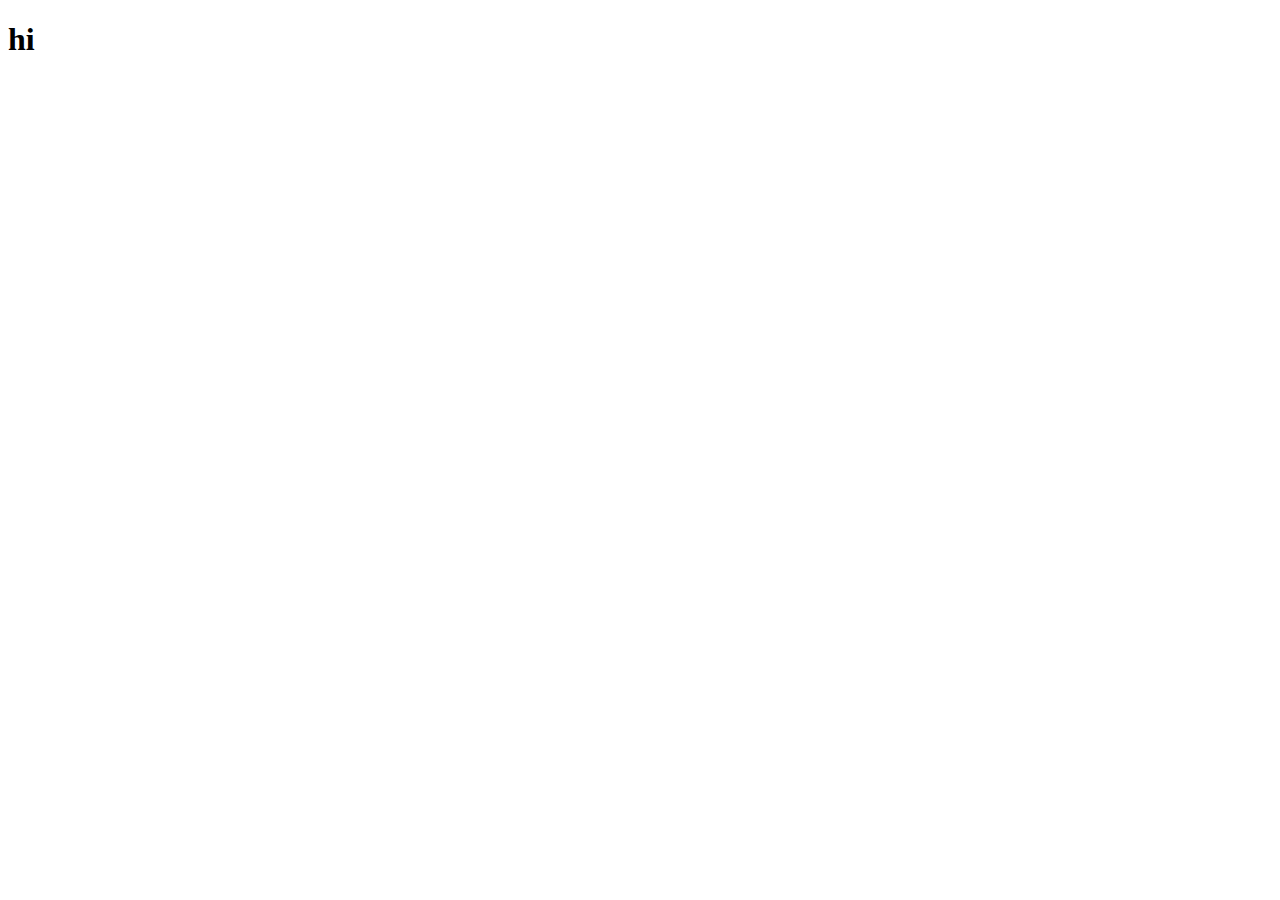
==== index.html @ 6fc406bb "Create index.html" ====
<!DOCTYPE html>
<html lang="en">
<head>
    <meta charset="UTF-8">
    <meta name="viewport" content="width=device-width, initial-scale=1.0">
    <title>Document</title>
</head>
<body>
    <h1>hi</h1>
</body>
</html>
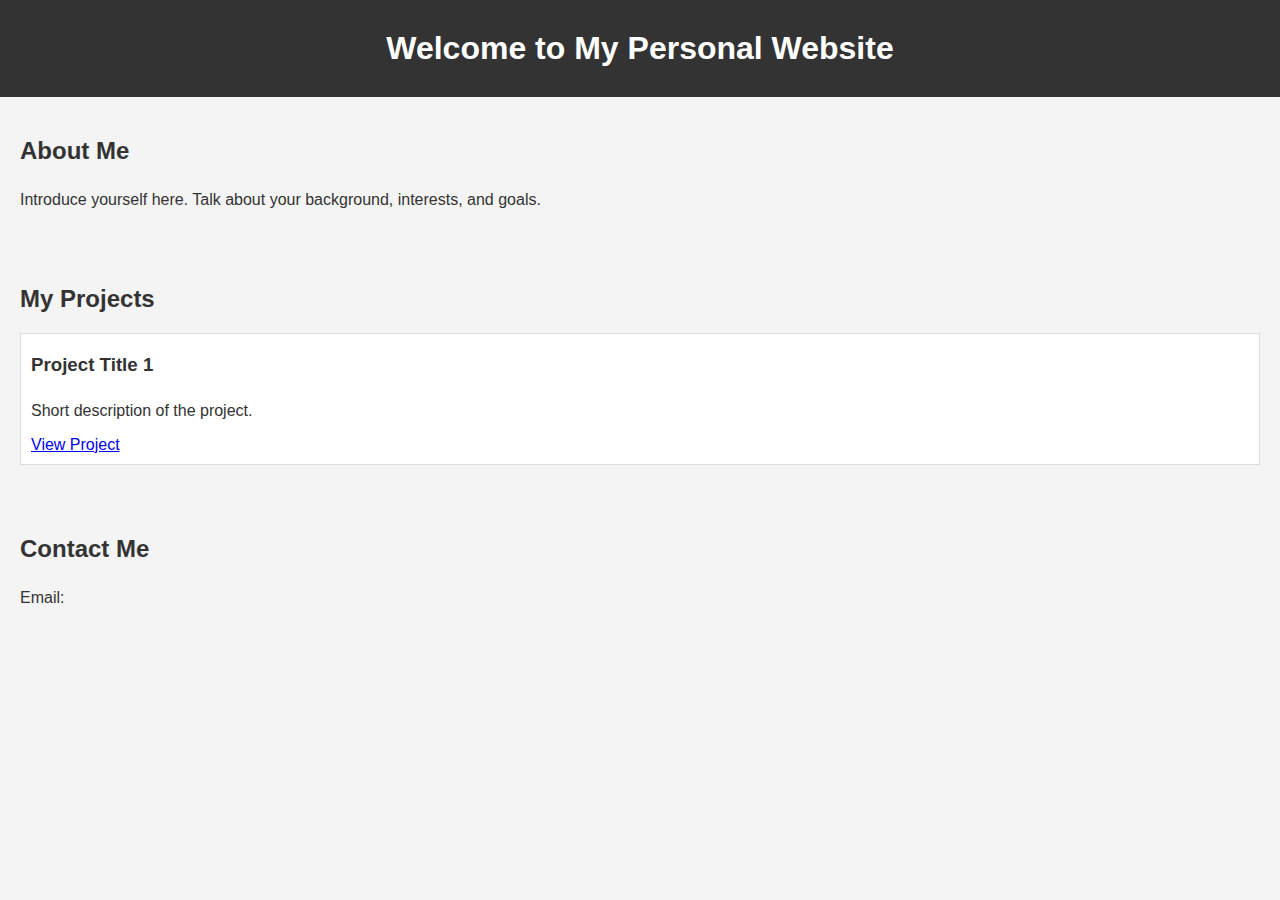
==== commit 75b67091: "testing template" ====
--- a/index.html
+++ b/index.html
@@ -3,9 +3,26 @@
 <head>
     <meta charset="UTF-8">
     <meta name="viewport" content="width=device-width, initial-scale=1.0">
-    <title>Document</title>
+    <title>My Personal Website</title>
+    <link rel="stylesheet" href="styles.css">
 </head>
 <body>
-    <h1>hi</h1>
-</body>
-</html>+    <header>
+        <h1>Welcome to My Personal Website</h1>
+    </header>
+    <section id="bio">
+        <h2>About Me</h2>
+        <p>Introduce yourself here. Talk about your background, interests, and goals.</p>
+    </section>
+    <section id="projects">
+        <h2>My Projects</h2>
+        <div class="project">
+            <h3>Project Title 1</h3>
+            <p>Short description of the project.</p>
+            <a href="link-to-project" target="_blank">View Project</a>
+        </div>
+        <!-- Add more projects as needed -->
+    </section>
+    <section id="contact">
+        <h2>Contact Me</h2>
+        <p>Email: <a href="mailto:
--- a/styles.css
+++ b/styles.css
@@ -0,0 +1,41 @@
+body {
+    font-family: Arial, sans-serif;
+    margin: 0;
+    padding: 0;
+    background-color: #f4f4f4;
+    color: #333;
+}
+
+header {
+    background-color: #333;
+    color: #fff;
+    padding: 20px 0;
+    text-align: center;
+}
+
+section {
+    padding: 20px;
+    margin: 10px 0;
+}
+
+h1, h2, h3 {
+    margin: 0;
+    padding: 10px 0;
+}
+
+.project {
+    background-color: #fff;
+    padding: 10px;
+    margin: 10px 0;
+    border: 1px solid #ddd;
+}
+
+footer {
+    background-color: #333;
+    color: #fff;
+    text-align: center;
+    padding: 10px 0;
+    position: fixed;
+    bottom: 0;
+    width: 100%;
+}
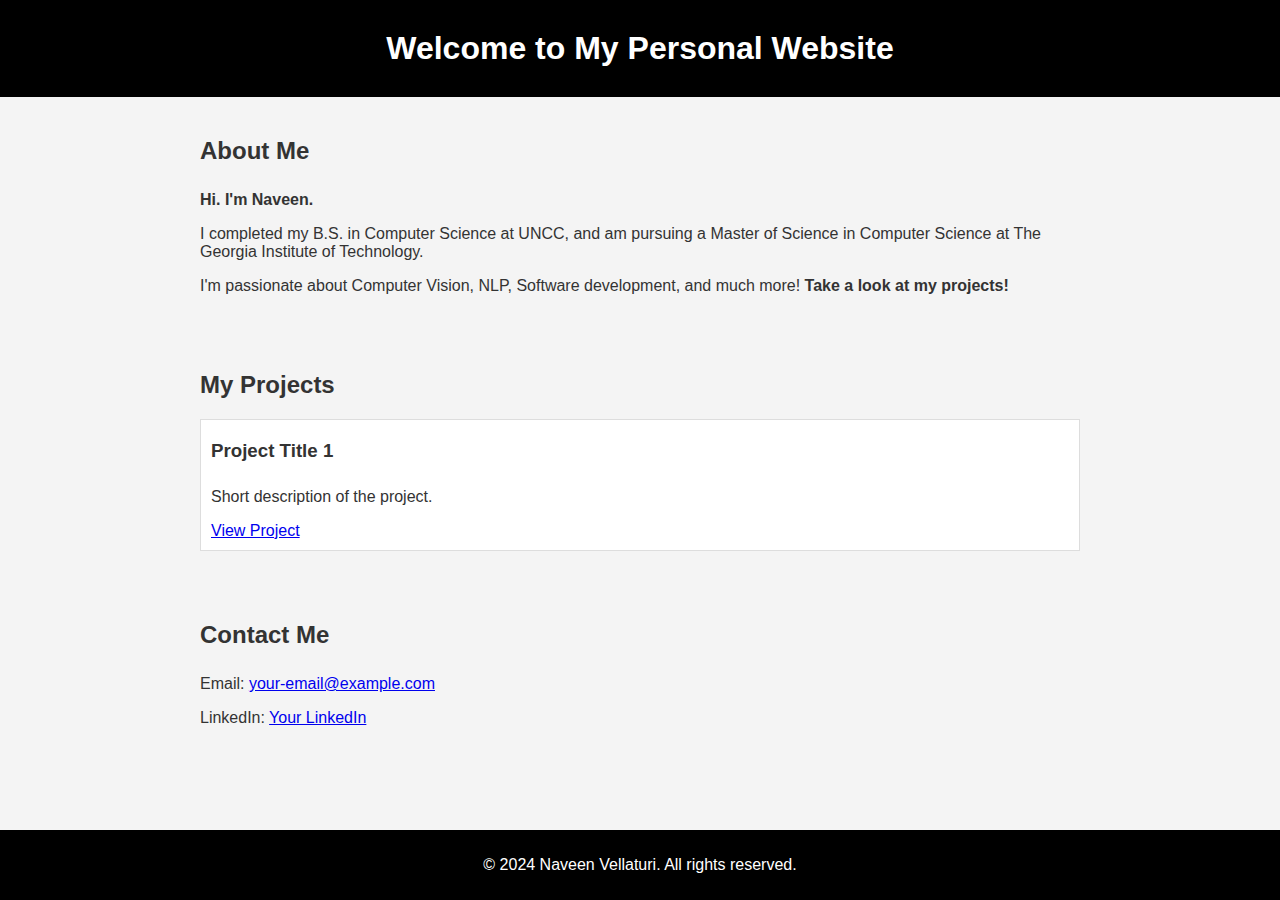
==== commit ef12f108: "Added About section, small layout tweaks." ====
--- a/index.html
+++ b/index.html
@@ -12,7 +12,10 @@
     </header>
     <section id="bio">
         <h2>About Me</h2>
-        <p>Introduce yourself here. Talk about your background, interests, and goals.</p>
+        <p><strong>Hi. I'm Naveen.</strong></p>
+        <p>I completed my B.S. in Computer Science at UNCC, and am 
+            pursuing a Master of Science in Computer Science at The Georgia Institute of Technology. </p>
+        <p>I'm passionate about Computer Vision, NLP, Software development, and much more!<strong> Take a look at my projects!</strong></p>
     </section>
     <section id="projects">
         <h2>My Projects</h2>
@@ -25,4 +28,12 @@
     </section>
     <section id="contact">
         <h2>Contact Me</h2>
-        <p>Email: <a href="mailto:
+        <p>Email: <a href="mailto:your-email@example.com">your-email@example.com</a></p>
+        <p>LinkedIn: <a href="https://www.linkedin.com/in/your-profile" target="_blank">Your LinkedIn</a></p>
+        <!-- Add more contact information as needed -->
+    </section>
+    <footer>
+        <p>&copy; 2024 Naveen Vellaturi. All rights reserved.</p>
+    </footer>
+</body>
+</html>
--- a/styles.css
+++ b/styles.css
@@ -3,11 +3,11 @@
     margin: 0;
     padding: 0;
     background-color: #f4f4f4;
-    color: #333;
+    color: #333333;
 }
 
 header {
-    background-color: #333;
+    background-color: #000000;
     color: #fff;
     padding: 20px 0;
     text-align: center;
@@ -15,6 +15,8 @@
 
 section {
     padding: 20px;
+    padding-left: 200px;
+    padding-right: 200px;
     margin: 10px 0;
 }
 
@@ -31,7 +33,7 @@
 }
 
 footer {
-    background-color: #333;
+    background-color: #000000;
     color: #fff;
     text-align: center;
     padding: 10px 0;
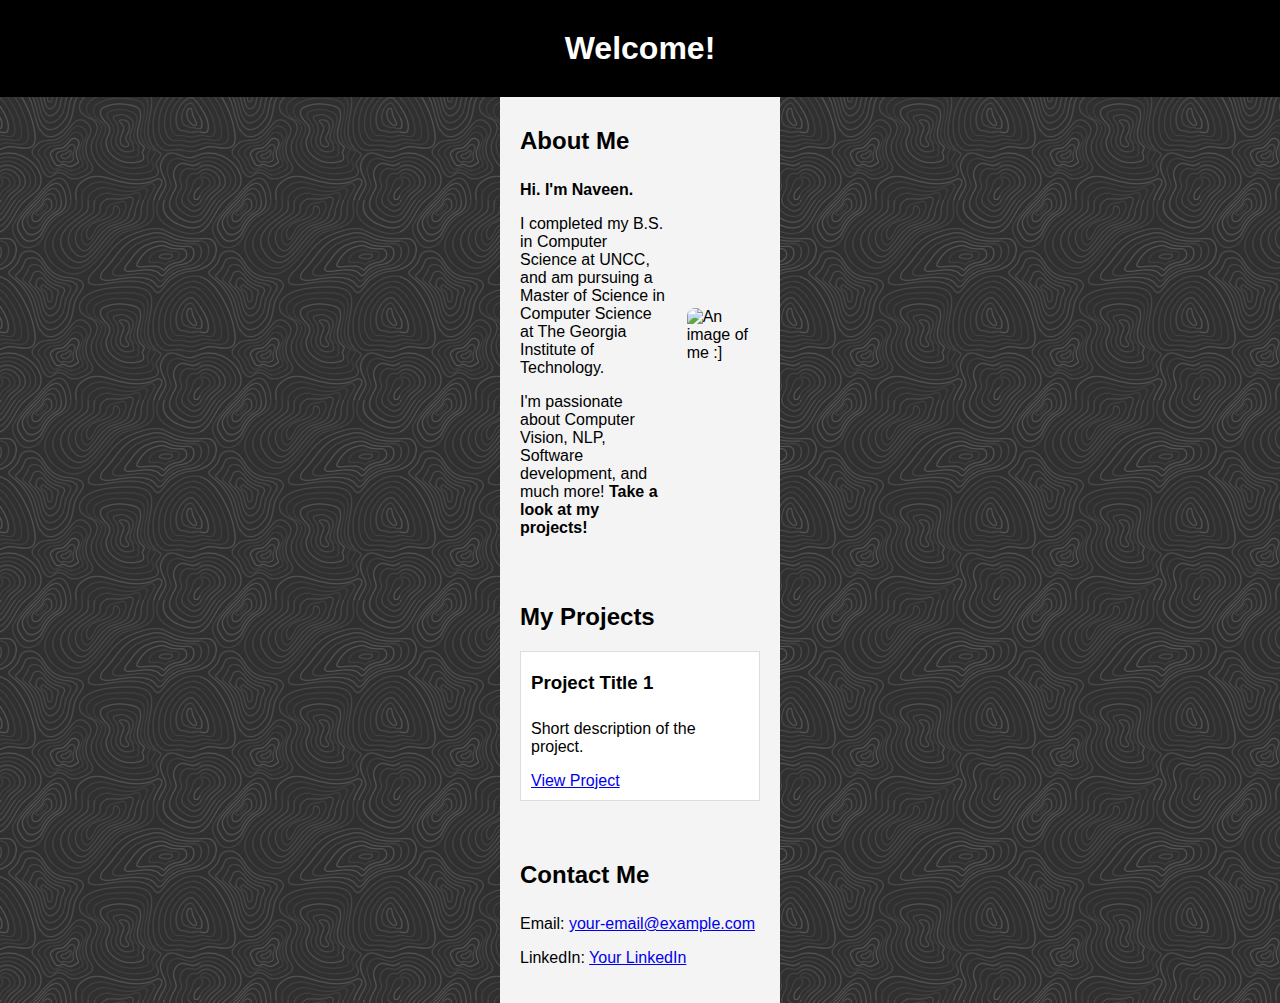
==== commit c6d23399: "added background; personal image; minor tweaks" ====
--- a/index.html
+++ b/index.html
@@ -8,14 +8,19 @@
 </head>
 <body>
     <header>
-        <h1>Welcome to My Personal Website</h1>
+        <h1>Welcome!</h1>
     </header>
     <section id="bio">
-        <h2>About Me</h2>
-        <p><strong>Hi. I'm Naveen.</strong></p>
-        <p>I completed my B.S. in Computer Science at UNCC, and am 
-            pursuing a Master of Science in Computer Science at The Georgia Institute of Technology. </p>
-        <p>I'm passionate about Computer Vision, NLP, Software development, and much more!<strong> Take a look at my projects!</strong></p>
+        <div class="bio-content">
+            <h2>About Me</h2>
+            <p><strong>Hi. I'm Naveen.</strong></p>
+            <p>I completed my B.S. in Computer Science at UNCC, and am 
+                pursuing a Master of Science in Computer Science at The Georgia Institute of Technology.</p>
+            <p>I'm passionate about Computer Vision, NLP, Software development, and much more!<strong> Take a look at my projects!</strong></p>
+        </div>
+        <div class="bio-image">
+            <img src=".\images\mountainPic.jpg" alt="An image of me :]">
+        </div>
     </section>
     <section id="projects">
         <h2>My Projects</h2>
@@ -32,8 +37,6 @@
         <p>LinkedIn: <a href="https://www.linkedin.com/in/your-profile" target="_blank">Your LinkedIn</a></p>
         <!-- Add more contact information as needed -->
     </section>
-    <footer>
-        <p>&copy; 2024 Naveen Vellaturi. All rights reserved.</p>
-    </footer>
+
 </body>
 </html>
--- a/styles.css
+++ b/styles.css
@@ -2,22 +2,25 @@
     font-family: Arial, sans-serif;
     margin: 0;
     padding: 0;
-    background-color: #f4f4f4;
-    color: #333333;
+    /* got image from : https://www.vecteezy.com/free-vector/dark-pattern */
+    background-image: url('.\\images\\repPatt..jpg');
 }
 
 header {
     background-color: #000000;
-    color: #fff;
+    /* color: #fff; */
+    color:#ffffff;
     padding: 20px 0;
     text-align: center;
 }
 
 section {
+    
     padding: 20px;
-    padding-left: 200px;
-    padding-right: 200px;
-    margin: 10px 0;
+    margin-left: 500px;
+    margin-right: 500px;
+    /* margin: 10px 0; */
+    background-color: #f4f4f4;
 }
 
 h1, h2, h3 {
@@ -41,3 +44,29 @@
     bottom: 0;
     width: 100%;
 }
+
+#bio {
+    display: flex; /* This places the text and image side by side */
+    align-items: center; /* Aligns items vertically in the center */
+    justify-content: space-between; /* Ensures space between text and image */
+    background-color: #f4f4f4;
+    padding: 20px;
+    margin-left: 500px;
+    margin-right: 500px;
+}
+
+.bio-content {
+    flex: 2; /* Takes up more space */
+    padding-right: 20px; /* Adds space between text and image */
+}
+
+.bio-image {
+    flex: 1; /* Takes up less space */
+}
+
+.bio-image img {
+    max-width: 100%; /* Ensures the image does not overflow */
+    height: auto;
+    border-radius: 8px; /* adds a slight roundness to the corners of the image */
+}
+
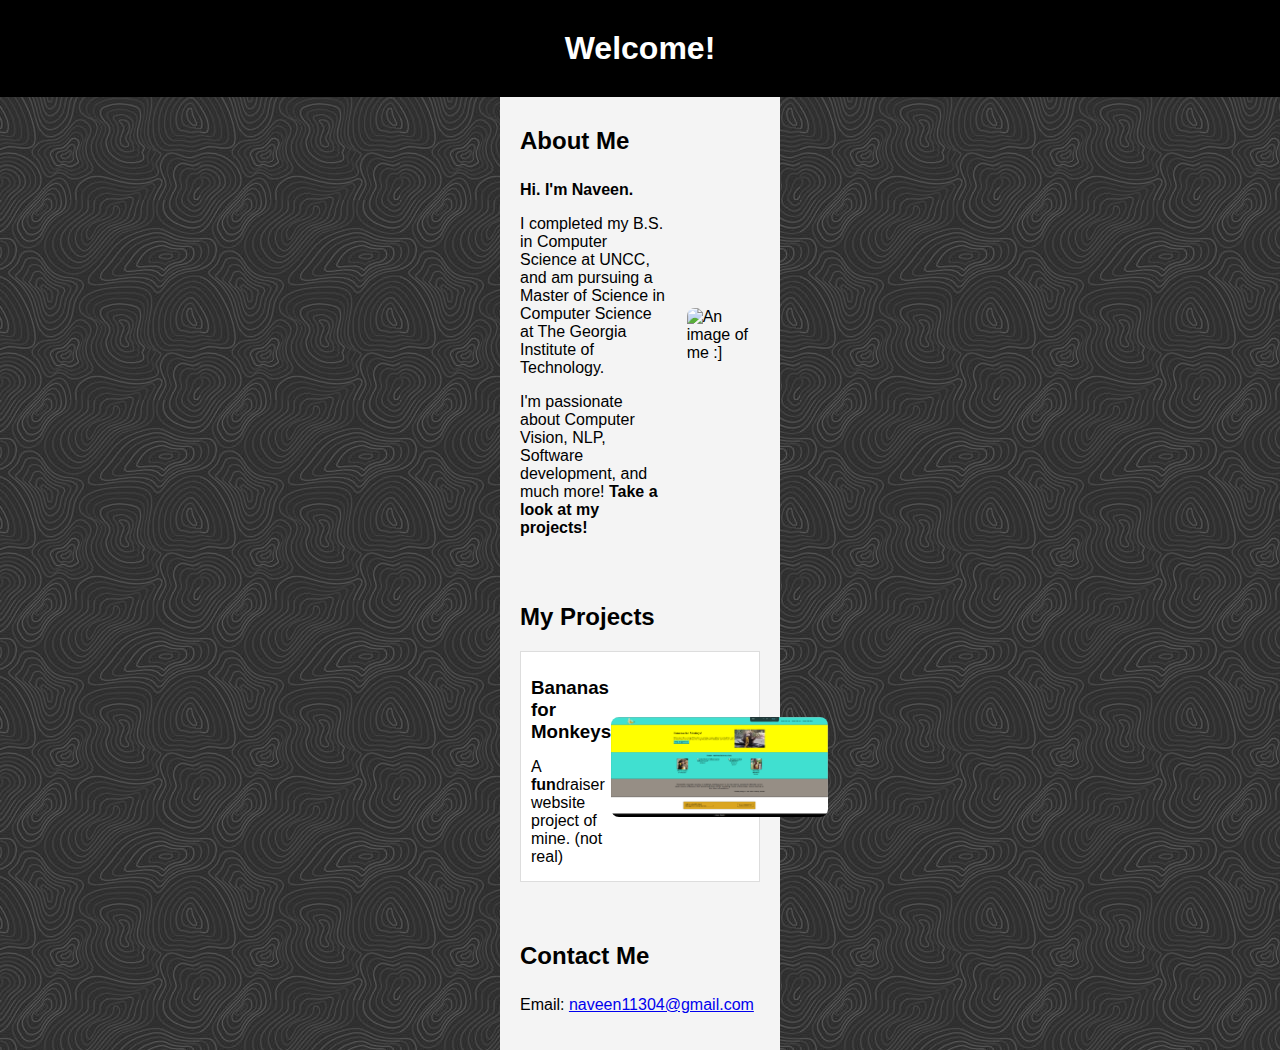
==== commit 03e47f7e: "added bananas project" ====
--- a/index.html
+++ b/index.html
@@ -1,6 +1,7 @@
 <!DOCTYPE html>
 <html lang="en">
 <head>
+    <meta name="google-site-verification" content="lKUc8u5T1imsHf8x4Jz-AsJ0cIVfhZHKRswvpMf-S7g" />
     <meta charset="UTF-8">
     <meta name="viewport" content="width=device-width, initial-scale=1.0">
     <title>My Personal Website</title>
@@ -10,6 +11,7 @@
     <header>
         <h1>Welcome!</h1>
     </header>
+
     <section id="bio">
         <div class="bio-content">
             <h2>About Me</h2>
@@ -22,19 +24,25 @@
             <img src=".\images\mountainPic.jpg" alt="An image of me :]">
         </div>
     </section>
+
+
     <section id="projects">
         <h2>My Projects</h2>
-        <div class="project">
-            <h3>Project Title 1</h3>
-            <p>Short description of the project.</p>
-            <a href="link-to-project" target="_blank">View Project</a>
-        </div>
+        
+        <a href="https://nvellatu.github.io/bannanas-for-monkeys/" target="_blank" class="project-link">
+            <div class="project">
+                <div class="project-details">
+                    <h3>Bananas for Monkeys</h3>
+                    <p>A <strong>fun</strong>draiser website project of mine. (not real)</p>
+                </div>
+                <img src="./images/bananas4MonkeysSite.png" alt="Project Image" class="project-image">
+            </div>
+        </a>
         <!-- Add more projects as needed -->
     </section>
     <section id="contact">
         <h2>Contact Me</h2>
-        <p>Email: <a href="mailto:your-email@example.com">your-email@example.com</a></p>
-        <p>LinkedIn: <a href="https://www.linkedin.com/in/your-profile" target="_blank">Your LinkedIn</a></p>
+        <p>Email: <a href="naveen11304@gmail.com">naveen11304@gmail.com</a></p>
         <!-- Add more contact information as needed -->
     </section>
 
--- a/styles.css
+++ b/styles.css
@@ -28,11 +28,34 @@
     padding: 10px 0;
 }
 
+.project-link {
+    display: block; /* Makes the anchor tag a block-level element */
+    text-decoration: none; /* Removes the underline from the link */
+    color: inherit; /* Ensures the text color is inherited */
+}
+
 .project {
+    display: flex; /* Aligns the image and text side by side */
+    align-items: center; /* Vertically aligns the image with the text */
     background-color: #fff;
     padding: 10px;
     margin: 10px 0;
     border: 1px solid #ddd;
+}
+
+.project-image {
+    height: 100px; /* Set the height to 100 pixels */
+    width: auto; /* Automatically adjust the width to maintain aspect ratio */
+    margin-right: 20px; /* Add space between the image and text */
+    border-radius: 8px; /* Optional: round the corners of the image */
+}
+
+.project-details {
+    flex: 1; /* Ensures the text takes up the remaining space */
+}
+
+.project h3, .project p, .project a {
+    margin: 5px 0;
 }
 
 footer {
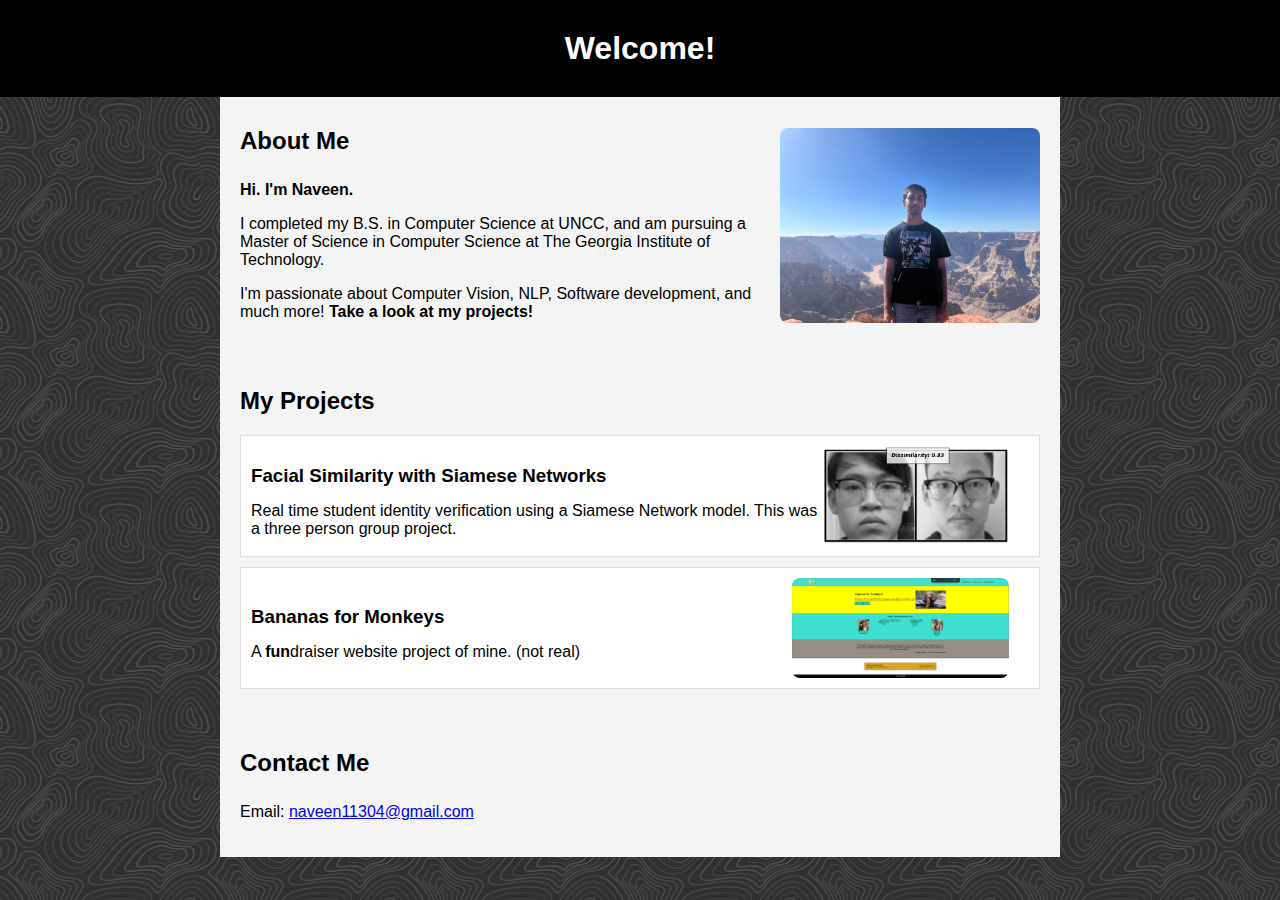
==== commit fa88f5bf: "added siamese network proj" ====
--- a/index.html
+++ b/index.html
@@ -21,29 +21,36 @@
             <p>I'm passionate about Computer Vision, NLP, Software development, and much more!<strong> Take a look at my projects!</strong></p>
         </div>
         <div class="bio-image">
-            <img src=".\images\mountainPic.jpg" alt="An image of me :]">
+            <img src=".\images\me\grandCanyon.JPG" alt="An image of me :]">
         </div>
     </section>
 
 
     <section id="projects">
         <h2>My Projects</h2>
-        
+        <a href="https://github.com/nvellatu/Facial-Similarity-with-Siamese-Networks" target="_blank" class="project-link">
+            <div class="project">
+                <div class="project-details">
+                    <h3>Facial Similarity with Siamese Networks</h3>
+                    <p>Real time student identity verification using a Siamese Network model. This was a three person group project.</p>
+                </div>
+                <img src="./images/projects/FacialSimilarityTest.png" alt="Project Image" class="project-image">
+            </div>
+        </a>
         <a href="https://nvellatu.github.io/bannanas-for-monkeys/" target="_blank" class="project-link">
             <div class="project">
                 <div class="project-details">
                     <h3>Bananas for Monkeys</h3>
                     <p>A <strong>fun</strong>draiser website project of mine. (not real)</p>
                 </div>
-                <img src="./images/bananas4MonkeysSite.png" alt="Project Image" class="project-image">
+                <img src="./images/projects/bananas4MonkeysSite.png" alt="Project Image" class="project-image">
             </div>
         </a>
-        <!-- Add more projects as needed -->
+        <!-- Add projects! -->
     </section>
     <section id="contact">
         <h2>Contact Me</h2>
         <p>Email: <a href="naveen11304@gmail.com">naveen11304@gmail.com</a></p>
-        <!-- Add more contact information as needed -->
     </section>
 
 </body>
--- a/styles.css
+++ b/styles.css
@@ -8,19 +8,16 @@
 
 header {
     background-color: #000000;
-    /* color: #fff; */
-    color:#ffffff;
+    color: #ffffff;
     padding: 20px 0;
     text-align: center;
 }
 
 section {
-    
     padding: 20px;
-    margin-left: 500px;
-    margin-right: 500px;
-    /* margin: 10px 0; */
+    margin: 0 auto;
     background-color: #f4f4f4;
+    max-width: 800px; /* Limits max width to prevent it from being too wide */
 }
 
 h1, h2, h3 {
@@ -29,14 +26,14 @@
 }
 
 .project-link {
-    display: block; /* Makes the anchor tag a block-level element */
-    text-decoration: none; /* Removes the underline from the link */
-    color: inherit; /* Ensures the text color is inherited */
+    display: block;
+    text-decoration: none;
+    color: inherit;
 }
 
 .project {
-    display: flex; /* Aligns the image and text side by side */
-    align-items: center; /* Vertically aligns the image with the text */
+    display: flex;
+    align-items: center;
     background-color: #fff;
     padding: 10px;
     margin: 10px 0;
@@ -44,14 +41,14 @@
 }
 
 .project-image {
-    height: 100px; /* Set the height to 100 pixels */
-    width: auto; /* Automatically adjust the width to maintain aspect ratio */
-    margin-right: 20px; /* Add space between the image and text */
-    border-radius: 8px; /* Optional: round the corners of the image */
+    height: 100px;
+    width: auto;
+    margin-right: 20px;
+    border-radius: 8px;
 }
 
 .project-details {
-    flex: 1; /* Ensures the text takes up the remaining space */
+    flex: 1;
 }
 
 .project h3, .project p, .project a {
@@ -69,27 +66,55 @@
 }
 
 #bio {
-    display: flex; /* This places the text and image side by side */
-    align-items: center; /* Aligns items vertically in the center */
-    justify-content: space-between; /* Ensures space between text and image */
+    display: flex;
+    align-items: center;
+    justify-content: space-between;
     background-color: #f4f4f4;
     padding: 20px;
-    margin-left: 500px;
-    margin-right: 500px;
+    margin: 0 auto;
+    max-width: 800px; /* Sets max-width for bio section */
 }
 
 .bio-content {
-    flex: 2; /* Takes up more space */
-    padding-right: 20px; /* Adds space between text and image */
+    flex: 2;
+    padding-right: 20px;
 }
 
 .bio-image {
-    flex: 1; /* Takes up less space */
+    flex: 1;
 }
 
 .bio-image img {
-    max-width: 100%; /* Ensures the image does not overflow */
+    max-width: 100%;
     height: auto;
-    border-radius: 8px; /* adds a slight roundness to the corners of the image */
+    border-radius: 8px;
 }
 
+/* Media query for screens narrower than 768px (e.g., tablets and small laptops) */
+@media (max-width: 768px) {
+    section, #bio {
+        margin: 0 20px; /* Adds margin on smaller screens to avoid edge alignment */
+    }
+    .project {
+        flex-direction: column; /* Stacks the image above the text */
+        align-items: flex-start;
+    }
+    .project-image {
+        margin-right: 0;
+        margin-bottom: 10px;
+    }
+}
+
+/* Media query for screens narrower than 480px (e.g., mobile devices) */
+@media (max-width: 480px) {
+    header, footer {
+        padding: 10px 0; /* Reduces padding on header and footer */
+    }
+    section, #bio {
+        margin: 0 10px; /* Further reduces side margins on very small screens */
+        padding: 15px;
+    }
+    .bio-content {
+        padding-right: 10px; /* Reduces padding in bio content */
+    }
+}
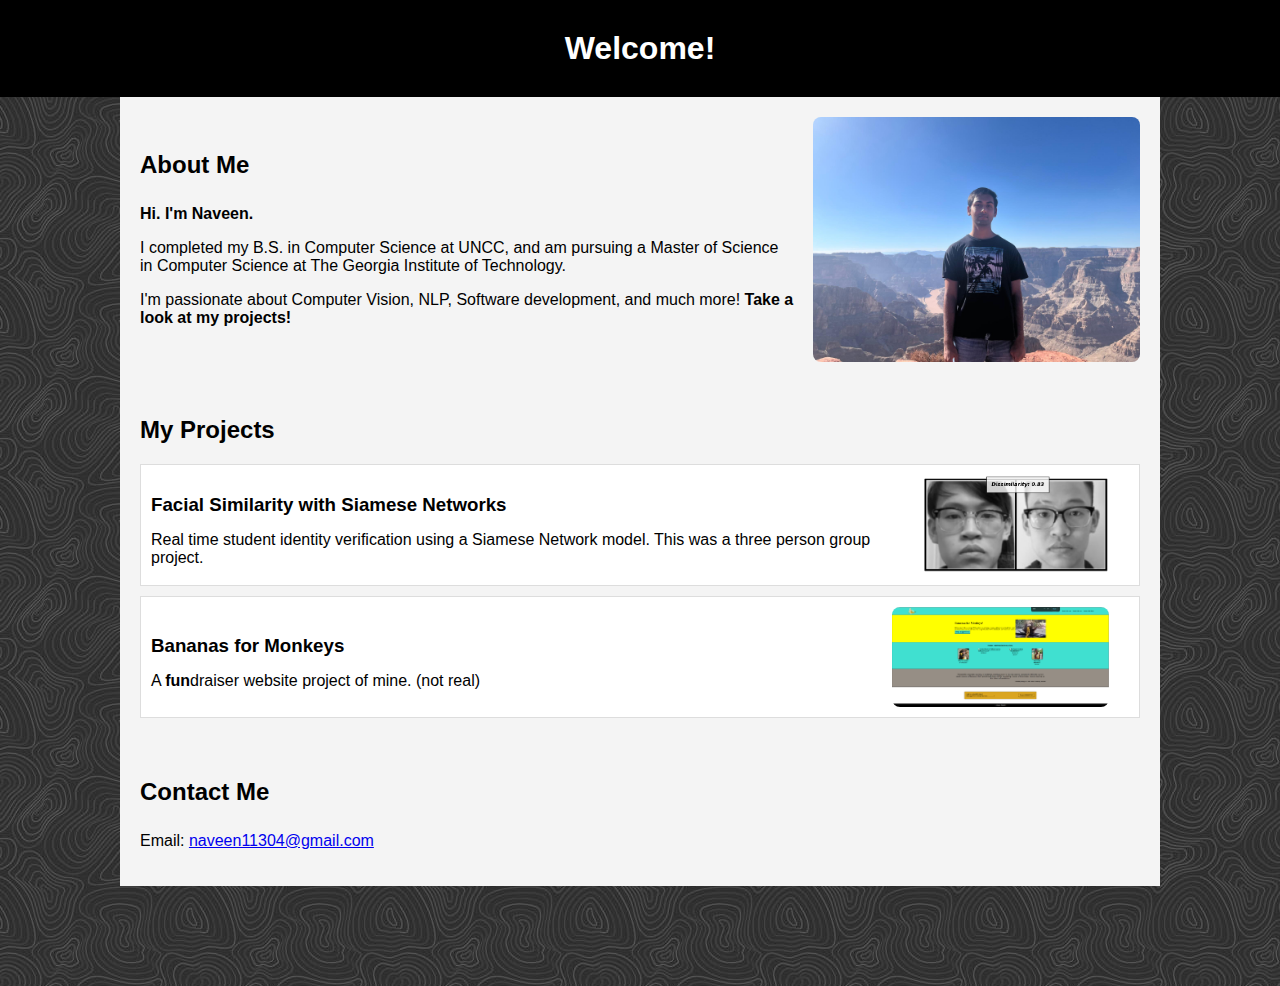
==== commit 4249f20b: "added secret blackhole. Activated when you press Welcome" ====
--- a/index.html
+++ b/index.html
@@ -6,6 +6,7 @@
     <meta name="viewport" content="width=device-width, initial-scale=1.0">
     <title>My Personal Website</title>
     <link rel="stylesheet" href="styles.css">
+    <script src="shapes.js" defer></script>
 </head>
 <body>
     <header>
@@ -53,5 +54,7 @@
         <p>Email: <a href="naveen11304@gmail.com">naveen11304@gmail.com</a></p>
     </section>
 
+    <div class="gravity-center"></div>
+
 </body>
 </html>
--- a/styles.css
+++ b/styles.css
@@ -5,6 +5,11 @@
     /* got image from : https://www.vecteezy.com/free-vector/dark-pattern */
     background-image: url('.\\images\\repPatt..jpg');
 }
+body {
+    margin: 0;
+    overflow: hidden;
+    background-color: #f0f0f0;
+  }
 
 header {
     background-color: #000000;
@@ -17,7 +22,7 @@
     padding: 20px;
     margin: 0 auto;
     background-color: #f4f4f4;
-    max-width: 800px; /* Limits max width to prevent it from being too wide */
+    max-width: 1000px; /* Limits max width to prevent it from being too wide */
 }
 
 h1, h2, h3 {
@@ -72,7 +77,6 @@
     background-color: #f4f4f4;
     padding: 20px;
     margin: 0 auto;
-    max-width: 800px; /* Sets max-width for bio section */
 }
 
 .bio-content {
@@ -118,3 +122,33 @@
         padding-right: 10px; /* Reduces padding in bio content */
     }
 }
+
+
+/* secret blackhole */
+.shape {
+    position: absolute;
+    cursor: grab;
+}
+.circle {
+    width: 50px;
+    height: 50px;
+    background-color: red;
+    border-radius: 50%;
+}
+.square {
+    width: 50px;
+    height: 50px;
+    background-color: blue;
+}
+
+.gravity-center {
+    position: absolute;
+    width: 100px;
+    height: 100px;
+    background-image: url('images\\black_hole.gif');
+    background-size: 190%; 
+    background-position: center;
+    border-radius: 50%;
+    cursor: grab;
+    visibility: hidden;
+}